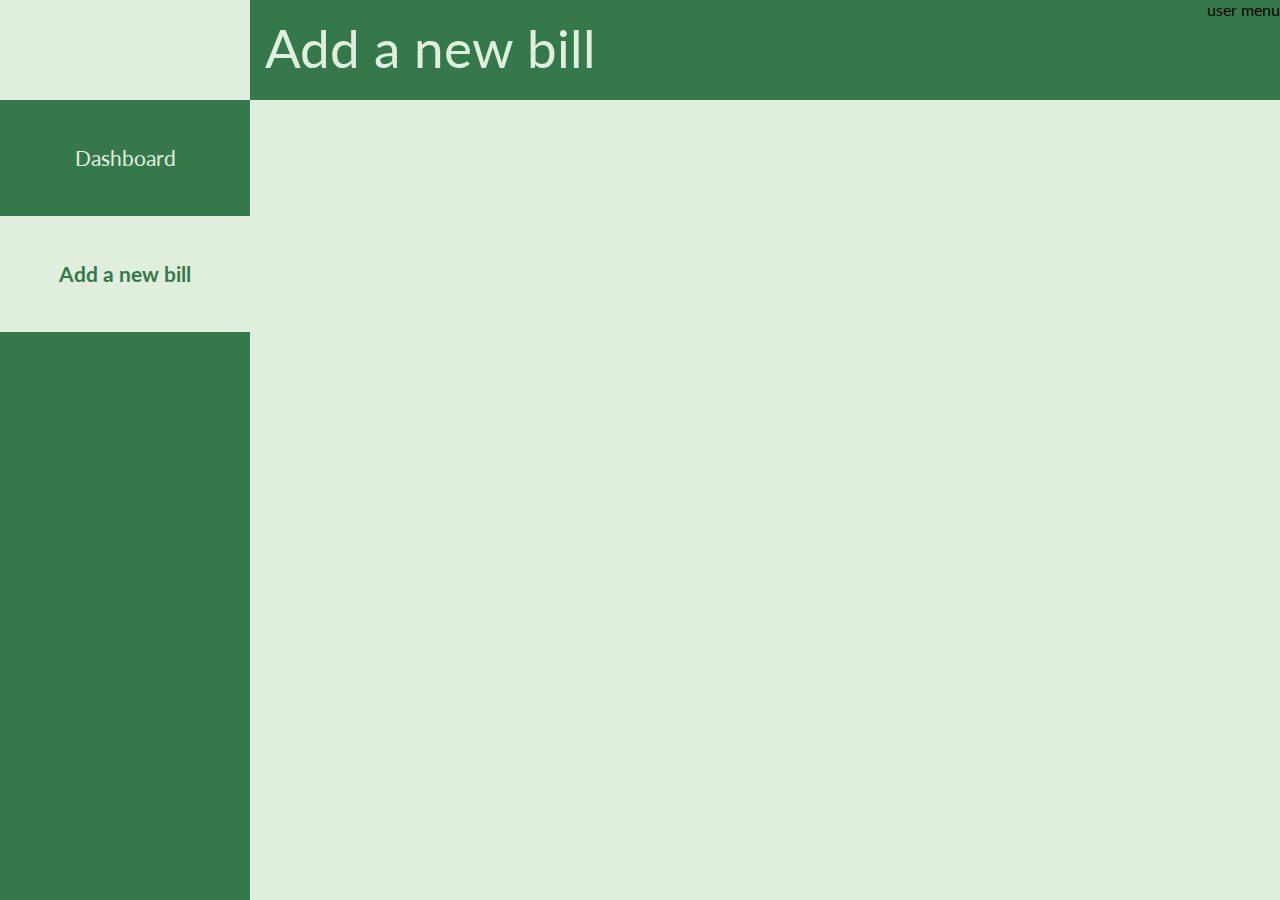
==== addbill.html @ 16d7c678 "Created more pages" ====
<!DOCTYPE html>
<html lang="en">
	<head>
		<title>Bill Track</title>
		<meta charset="utf-8" />
		<link rel="stylesheet" type="text/css" href="style.css" />
		<link href='https://fonts.googleapis.com/css?family=Lato:400,700,400italic' rel='stylesheet' type='text/css'>		
		<script src="script.js"></script>
	</head>
	<body>
		<div id="container">
			<header>
				<div id="imgTemp"></div>
				<p id="pageTitle">Add a new bill</p>
				<p id="userMenuTemp">user menu</p>
			</header>
			<div id="sidebar">
				<ul>
					<li><a href="index.html">Dashboard</a></li>
					<li class="active">Add a new bill</li>
				</ul>
			</div>
			<div id="main">

			</div>
		</div>

	</body>
</html>
---- style.css ----
/*
	COLOR PALETTE
	#35794B
*/

* {
	padding: 0;
	margin: 0;
}
body {
	font-family: 'Lato', sans-serif;
}
header {
	width: 100vw;
	height: 100px;
	background: #35794B;
}
.button {
	display: inline;
	border: 1px solid #234214;
	border-radius: 5px;
	text-decoration: none;
	color: #234214;
	background-color: #e0efdd;
	padding: 5px 25px;
}
input[type="text"] {
	border: none;
	border-radius: 5px;
	padding: 5px;
	margin-bottom: 5px;
	width: 90%;
}
#centered {
	position: absolute;
	left: 50%;
	top: 50%;
	transform: translateX(-50%) translateY(-50%);
	background-color: #35794B;
	padding: 20px 100px;
	color: #e0efdd;
}
#container {
	width: 100vw;
	height: 100vh;
	background-color: #e0efdd;
	position: relative;
}
#imgTemp {
	width: 250px;
	height: 100px;
	background-color: #e0efdd;
	display: inline-block;
}
#pageTitle {
	display: inline;
	color: #e0efdd;
	position: absolute;
	font-size: 40pt;
	margin: 15px 0 0 15px;
}
#userMenuTemp {
	float: right;
	display: inline;
}
#sidebar {
	position: absolute;
	width: 250px;
	background-color: #35794B;
	top: 100px;
	bottom: 0;
}
#sidebar li {
	list-style-type: none;
	text-align: center;
	left: 50%;
	padding: 45px 0;
	color: white;
	font-size: 16pt;
	background-color: #35794B;
}
#sidebar li a {
	color: #e0efdd;
	text-decoration: none;
}
#sidebar li:hover {
	cursor: pointer;
	background-color: #234214;
	width: 275px;
	transition: width .3s ease;
	transition: background-color .15s ease-in;
}
#sidebar li.active {
	background-color: #e0efdd;
	color: #35794B;
	font-weight: bold;
}
#sidebar li.active:hover {
	width: 250px;
	cursor: default;
}
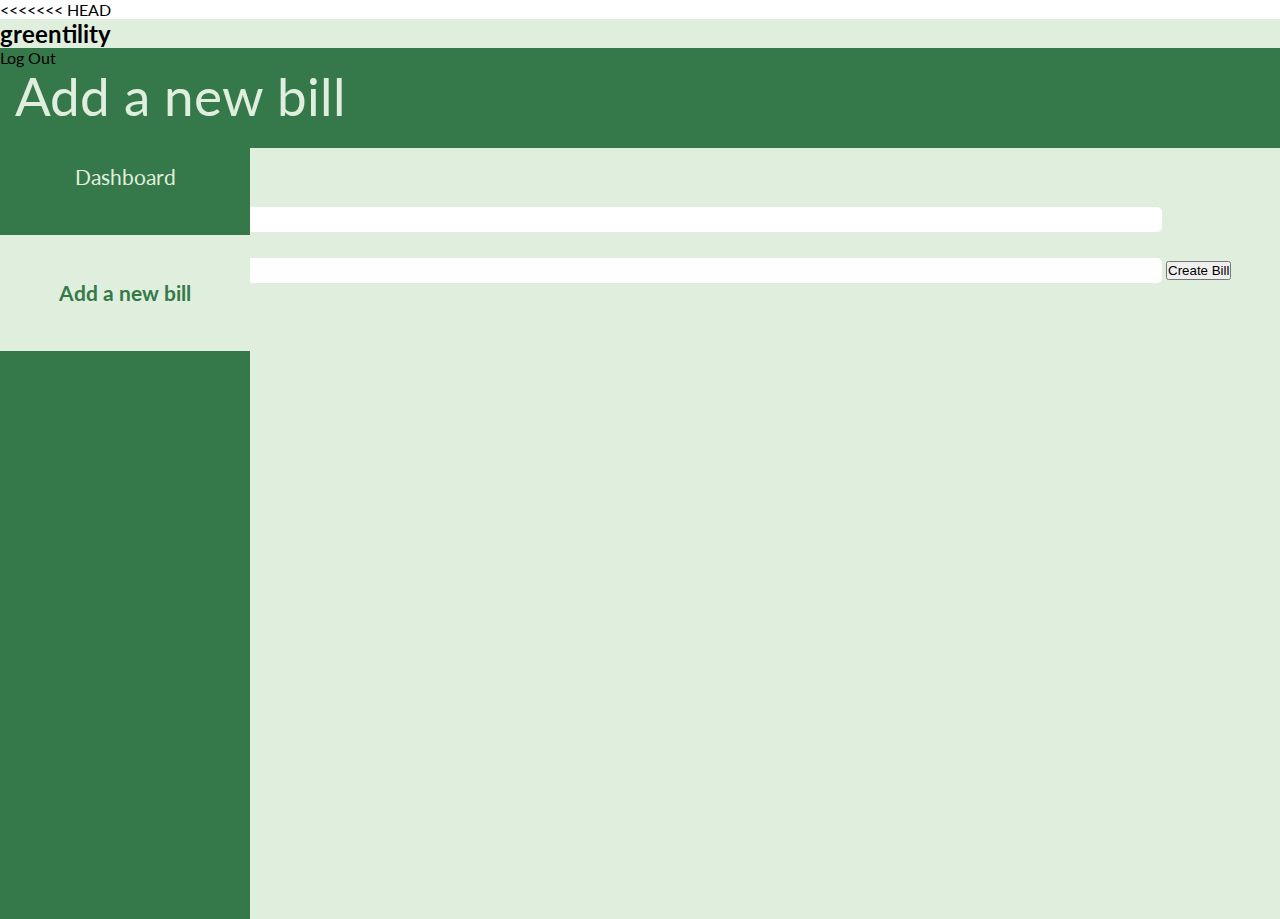
==== commit 9b751f09: "Merge remote-tracking branch 'origin/master'" ====
--- a/addbill.html
+++ b/addbill.html
@@ -4,24 +4,143 @@
 		<title>Bill Track</title>
 		<meta charset="utf-8" />
 		<link rel="stylesheet" type="text/css" href="style.css" />
-		<link href='https://fonts.googleapis.com/css?family=Lato:400,700,400italic' rel='stylesheet' type='text/css'>		
+		<link href='https://fonts.googleapis.com/css?family=Lato:400,700,400italic' rel='stylesheet' type='text/css'>	
+		<link href='https://fonts.googleapis.com/css?family=Lobster' rel='stylesheet' type='text/css'>
+		<script type="text/javascript" src="https://www.parsecdn.com/js/parse-1.4.2.min.js"></script>		
+<<<<<<< HEAD
 		<script src="script.js"></script>
+		<script type="text/javascript">
+	        function handleAddBill(AddBillForm) {
+	            var billType = AddBillForm.querySelector("select[name=type]").value;
+	            var billName = AddBillForm.querySelector("input[name=name]").value;
+=======
+		<script type="text/javascript" src="script.js"></script>
+		<script type="text/javascript">
+	        function handleAddBill(AddBillForm) {
+	        	debugger;
+	            var billType = AddBillForm.querySelector("select[name=type].value");
+	            var billName = AddBillForm.querySelector("input[name=name].value");
+>>>>>>> origin/master
+
+	            if(billName == ""){
+	            	billName = billType;
+	            }
+
+<<<<<<< HEAD
+	            console.log("info: " + billName + " " + billType);
+	            var Bills = Parse.Object.extend("Bills");
+	            var myBills = new Bills();
+	            myBills.set("name", billName);
+	            myBills.set("type", billType);
+	            myBills.set("userId", Parse.User.current().id);
+
+	            myBills.save(null, {
+					success: function(myBills) {
+						// Execute any logic that should take place after the object is saved.
+						console.log("saved!!");
+						window.location.href="./index.html";
+					},
+					error: function(myBills, error) {
+						// Execute any logic that should take place if the save fails.
+						// error is a Parse.Error with an error code and message.
+						console.log('Failed to create new object, with error code: ' + error.message);
+					}
+				});
+=======
+	            
+	            var table = new Parse.Query(Bills);
+	            table.set("name", billName);
+	            table.set("type", billType);
+	       
+	            console.log("info: ");
+
+	            
+>>>>>>> origin/master
+	        }
+
+	        function AddBillInit() {
+	            var AddBillForm = document.querySelector("#addBillForm");
+	            var AddBillSubmit = document.querySelector("#addBillSubmit");
+	            
+	            Parse.initialize("FsgP7xe2NyaWPGWQocZBErGeHZgTrQg6ohYAx4BX", "D2KxvroTInGt3aW4SEmovGOTr8U6x1BksU6Jhpiw");
+
+	            var currentUser = Parse.User.current();
+
+	            if (!currentUser) {
+	                window.location.href = "./home.html";
+	            }
+
+	            AddBillSubmit.addEventListener("click", function(e) {
+	                handleAddBill(AddBillForm);
+	                e.preventDefault();
+	                return false;
+	            });
+<<<<<<< HEAD
+
+	            var myBills = Parse.Object.extend("Bills");
+	            var query = new Parse.Query(myBills);
+	            query.equalTo("userId", currentUser.id);
+				query.find({
+					success: function(results) {
+						// Do something with the returned Parse.Object values
+						for (var i = 0; i < results.length; i++) {
+							var object = results[i];
+							var sidebarList = document.querySelector("#sidebar ul");
+							var newListItem = document.createElement("li");
+							var newText = document.createTextNode(object.get("name"));
+							newListItem.appendChild(newText);
+							sidebarList.insertBefore(newListItem, document.querySelector("#newBill"));
+
+						}
+					},
+					error: function(error) {
+						alert("Error: " + error.code + " " + error.message);
+					}
+				});
+=======
+>>>>>>> origin/master
+	        }
+	        window.onload = AddBillInit;
+		</script>
 	</head>
 	<body>
 		<div id="container">
+			<div id="logo">
+                <h2>greentility</h2>
+            </div>
 			<header>
-				<div id="imgTemp"></div>
 				<p id="pageTitle">Add a new bill</p>
-				<p id="userMenuTemp">user menu</p>
+				<p id="logOutButton">Log Out</p>
 			</header>
 			<div id="sidebar">
 				<ul>
 					<li><a href="index.html">Dashboard</a></li>
-					<li class="active">Add a new bill</li>
+					<li id="newBill" class="active">Add a new bill</li>
 				</ul>
 			</div>
 			<div id="main">
-
+				<form id="addBillForm" action="#" method="POST">
+					<label for="type">Bill Type:</label><br />
+					<select name="type">
+						<option value="Electric">Electric</option>
+						<option value="Gas">Gas</option>
+						<option value="Water">Water</option>
+						<option value="Car Payment">Car Payment</option>
+						<option value="Cable and Internet">Cable and Internet</option>
+						<option value="Cell Phone">Cell Phone</option>
+						<option value="Loan">Loan</option>
+						<option value="Other">Other</option>
+					</select><br />
+<<<<<<< HEAD
+					<label for="name">Name:<label><br />
+					<input type="text" name="name" /><br />
+					<input id="addBillSubmit" type="submit" value="Create Bill" />
+=======
+					<label for="name">Name:<label>
+					<input type="text" name="name">
+					<input type="submit" id="addBillSubmit" value="Create Bill" />
+>>>>>>> origin/master
+				</form>
 			</div>
 		</div>
 
--- a/style.css
+++ b/style.css
@@ -31,6 +31,8 @@
 	margin-bottom: 5px;
 	width: 90%;
 }
+inputs[name="name"]
+
 #centered {
 	position: absolute;
 	left: 50%;
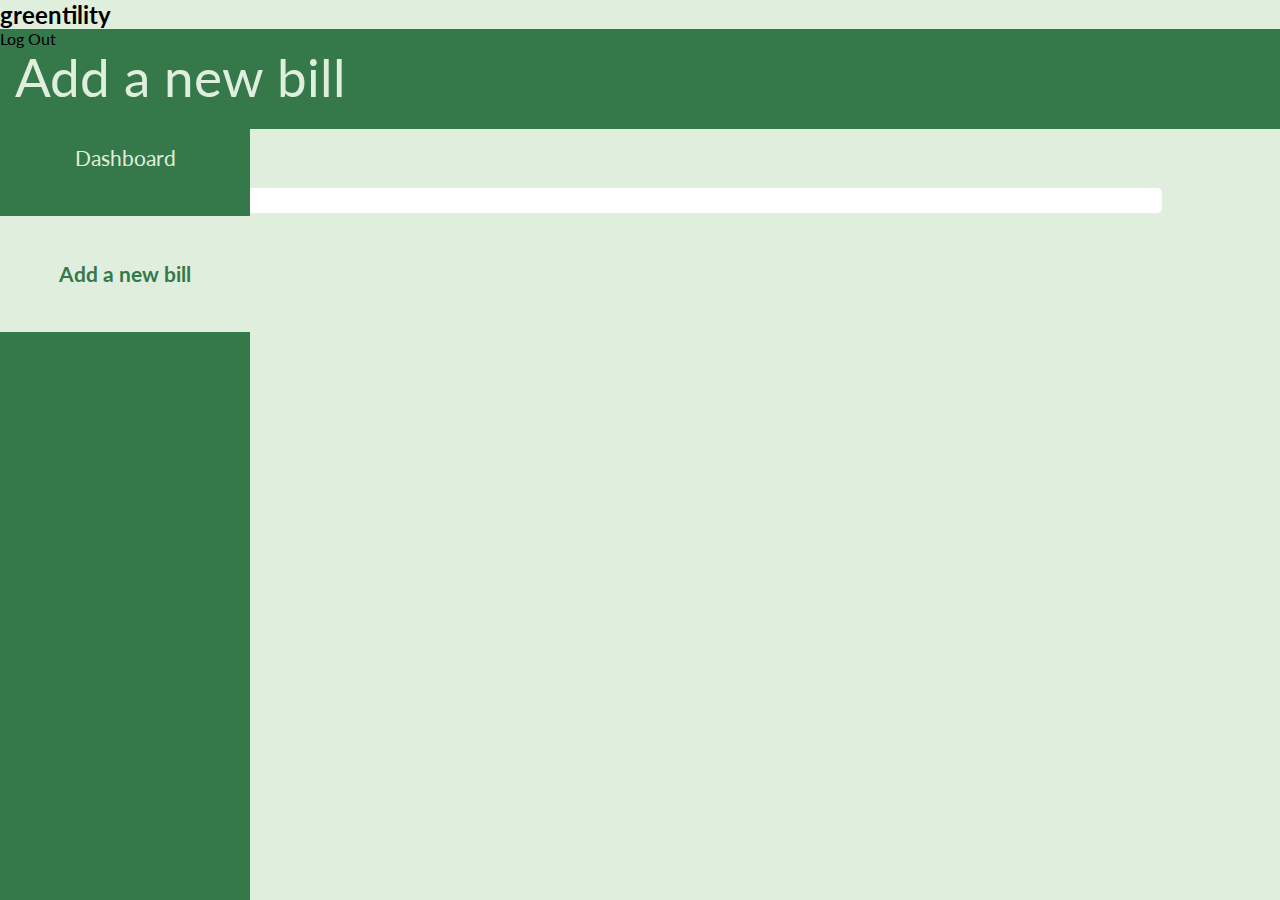
==== commit ea2db47d: "Created generic bill page." ====
--- a/addbill.html
+++ b/addbill.html
@@ -1,32 +1,22 @@
 <!DOCTYPE html>
 <html lang="en">
 	<head>
-		<title>Bill Track</title>
+		<title>greentility</title>
 		<meta charset="utf-8" />
 		<link rel="stylesheet" type="text/css" href="style.css" />
 		<link href='https://fonts.googleapis.com/css?family=Lato:400,700,400italic' rel='stylesheet' type='text/css'>	
 		<link href='https://fonts.googleapis.com/css?family=Lobster' rel='stylesheet' type='text/css'>
 		<script type="text/javascript" src="https://www.parsecdn.com/js/parse-1.4.2.min.js"></script>		
-<<<<<<< HEAD
 		<script src="script.js"></script>
 		<script type="text/javascript">
 	        function handleAddBill(AddBillForm) {
 	            var billType = AddBillForm.querySelector("select[name=type]").value;
 	            var billName = AddBillForm.querySelector("input[name=name]").value;
-=======
-		<script type="text/javascript" src="script.js"></script>
-		<script type="text/javascript">
-	        function handleAddBill(AddBillForm) {
-	        	debugger;
-	            var billType = AddBillForm.querySelector("select[name=type].value");
-	            var billName = AddBillForm.querySelector("input[name=name].value");
->>>>>>> origin/master
 
 	            if(billName == ""){
 	            	billName = billType;
 	            }
 
-<<<<<<< HEAD
 	            console.log("info: " + billName + " " + billType);
 	            var Bills = Parse.Object.extend("Bills");
 	            var myBills = new Bills();
@@ -46,16 +36,6 @@
 						console.log('Failed to create new object, with error code: ' + error.message);
 					}
 				});
-=======
-	            
-	            var table = new Parse.Query(Bills);
-	            table.set("name", billName);
-	            table.set("type", billType);
-	       
-	            console.log("info: ");
-
-	            
->>>>>>> origin/master
 	        }
 
 	        function AddBillInit() {
@@ -75,7 +55,6 @@
 	                e.preventDefault();
 	                return false;
 	            });
-<<<<<<< HEAD
 
 	            var myBills = Parse.Object.extend("Bills");
 	            var query = new Parse.Query(myBills);
@@ -87,18 +66,18 @@
 							var object = results[i];
 							var sidebarList = document.querySelector("#sidebar ul");
 							var newListItem = document.createElement("li");
+							var newLinkItem = document.createElement("a");
+							newLinkItem.setAttribute("href", "./bill.html");
 							var newText = document.createTextNode(object.get("name"));
-							newListItem.appendChild(newText);
+							newLinkItem.appendChild(newText);
+							newListItem.appendChild(newLinkItem);
 							sidebarList.insertBefore(newListItem, document.querySelector("#newBill"));
-
 						}
 					},
 					error: function(error) {
 						alert("Error: " + error.code + " " + error.message);
 					}
 				});
-=======
->>>>>>> origin/master
 	        }
 	        window.onload = AddBillInit;
 		</script>
@@ -131,18 +110,11 @@
 						<option value="Loan">Loan</option>
 						<option value="Other">Other</option>
 					</select><br />
-<<<<<<< HEAD
 					<label for="name">Name:<label><br />
 					<input type="text" name="name" /><br />
 					<input id="addBillSubmit" type="submit" value="Create Bill" />
-=======
-					<label for="name">Name:<label>
-					<input type="text" name="name">
-					<input type="submit" id="addBillSubmit" value="Create Bill" />
->>>>>>> origin/master
 				</form>
 			</div>
 		</div>
-
 	</body>
 </html>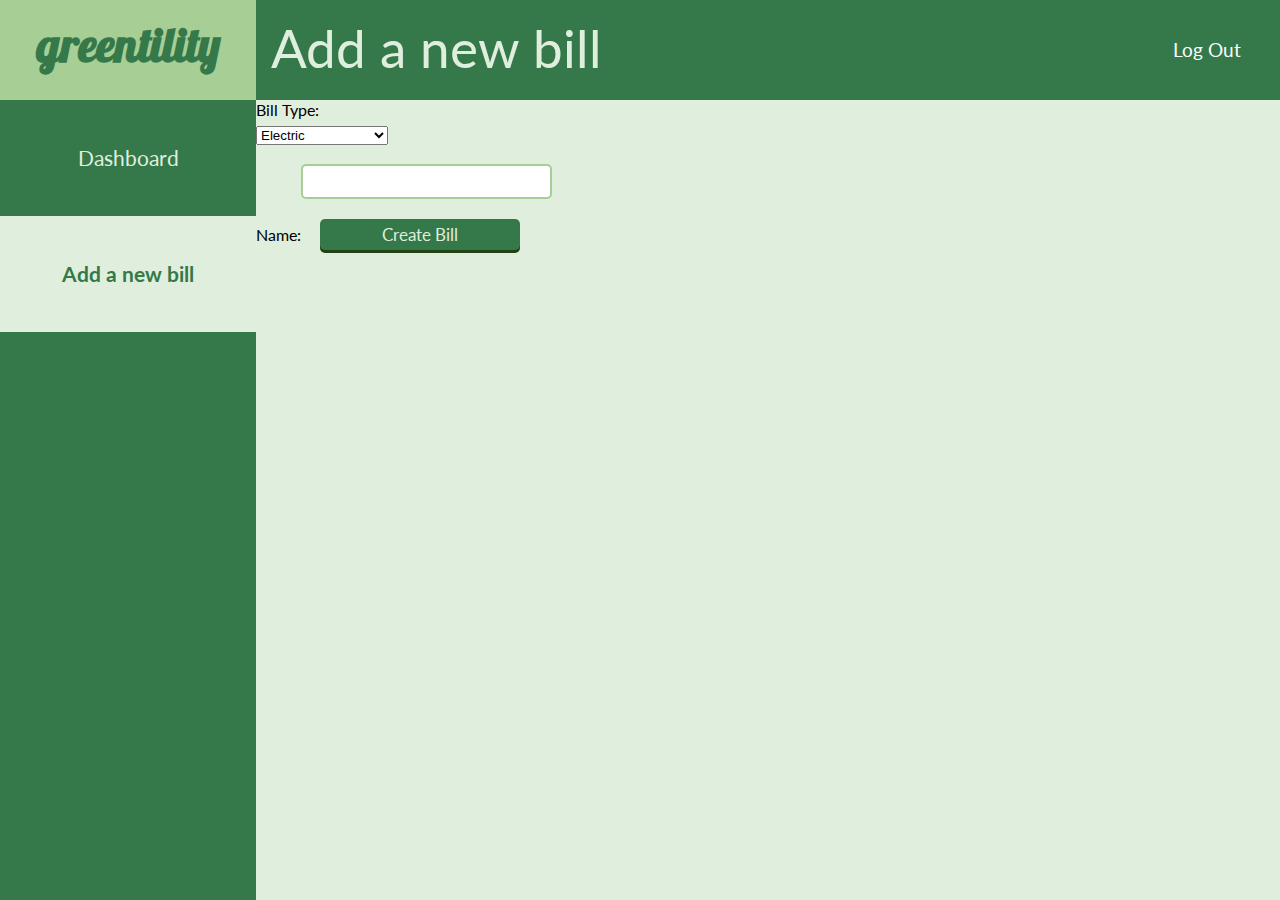
==== commit 56655355: "Changed stuff idk man" ====
--- a/addbill.html
+++ b/addbill.html
@@ -1,7 +1,7 @@
 <!DOCTYPE html>
 <html lang="en">
 	<head>
-		<title>greentility</title>
+		<title>Add Bill | Greentility</title>
 		<meta charset="utf-8" />
 		<link rel="stylesheet" type="text/css" href="style.css" />
 		<link href='https://fonts.googleapis.com/css?family=Lato:400,700,400italic' rel='stylesheet' type='text/css'>	
@@ -67,7 +67,7 @@
 							var sidebarList = document.querySelector("#sidebar ul");
 							var newListItem = document.createElement("li");
 							var newLinkItem = document.createElement("a");
-							newLinkItem.setAttribute("href", "./bill.html");
+							newLinkItem.setAttribute("href", "./bill.php?id=" + object.id);
 							var newText = document.createTextNode(object.get("name"));
 							newLinkItem.appendChild(newText);
 							newListItem.appendChild(newLinkItem);
--- a/style.css
+++ b/style.css
@@ -1,8 +1,3 @@
-/*
-	COLOR PALETTE
-	#35794B
-*/
-
 * {
 	padding: 0;
 	margin: 0;
@@ -10,10 +5,56 @@
 body {
 	font-family: 'Lato', sans-serif;
 }
+#logo {
+	width: 20%;
+	height: 100px;
+	background-color: #A6CE95;
+	float: left;
+	text-align: center;
+}
+#logo h2 {
+	color: #35794B;
+	font-family: 'Lobster', cursive;
+	font-size: 35pt;
+	margin-top: 15px;
+}
 header {
-	width: 100vw;
+	width: 80%;
 	height: 100px;
 	background: #35794B;
+	float: right;
+}
+#homeMenu, #homeButtons {
+	display: inline;
+	float: left;
+}
+#homeMenu li, #homeButtons li {
+	display: inline;
+	list-style-type: none;
+}
+#homeMenu li a, #homeButtons li a {
+	text-decoration: none;
+	color: white;
+	font-size: 14pt;
+	display: inline-block;
+	padding: 39px;
+}
+#homeMenu li a:hover, #homeButtons li a:hover, #logOutButton:hover {
+	background-color: #234214;
+	transition: background-color .3s ease;
+}
+#homeButtons {
+	float: right;
+}
+#logOutButton {
+	color: white;
+	cursor: pointer;
+	float: right;
+	font-size: 14pt;
+	padding: 39px;
+}
+.activeLink {
+	background-color: #234214;
 }
 .button {
 	display: inline;
@@ -24,35 +65,61 @@
 	background-color: #e0efdd;
 	padding: 5px 25px;
 }
-input[type="text"] {
-	border: none;
+label {
+	margin-bottom: 5px;
+	display: inline-block;
+}
+input[type="text"], input[type="password"] {
 	border-radius: 5px;
 	padding: 5px;
-	margin-bottom: 5px;
-	width: 90%;
+	margin-bottom: 10px;
+	width: 100%;
+	font-family: 'Lato', sans-serif;
+	font-size: 13pt;
+	border: 2px solid #A6CE95;
 }
-inputs[name="name"]
-
+input[type="text"]:hover, input[type="password"]:hover, input[type="text"]:focus, input[type="password"]:focus {
+	outline: none;
+	border: 2px solid #35794B;
+}
+input[type="submit"] {
+	background: #35794B;
+	border-radius: 5px;
+	color: #e0efdd;
+	padding: 5px;
+	font-family: 'Lato', sans-serif;
+	border: none;
+	font-size: 13pt;
+	width: 200px;
+	margin: 10px auto;
+	display: block;
+	cursor: pointer;
+	box-shadow: 0 3px 0px #234214;
+}
+input[type="submit"]:active {
+	transform: translateY(3px);
+	box-shadow: none;
+}
+input[type="submit"]:focus {
+	outline: none;
+}
 #centered {
 	position: absolute;
 	left: 50%;
-	top: 50%;
-	transform: translateX(-50%) translateY(-50%);
-	background-color: #35794B;
-	padding: 20px 100px;
-	color: #e0efdd;
+	top: 150px;
+	transform: translateX(-50%);
+	color: #35794B;
+	width: 450px;
+}
+#centered h1 {
+	color: #35794B;
+	text-align: center;
 }
 #container {
 	width: 100vw;
 	height: 100vh;
 	background-color: #e0efdd;
 	position: relative;
-}
-#imgTemp {
-	width: 250px;
-	height: 100px;
-	background-color: #e0efdd;
-	display: inline-block;
 }
 #pageTitle {
 	display: inline;
@@ -67,10 +134,11 @@
 }
 #sidebar {
 	position: absolute;
-	width: 250px;
+	width: 20%;
 	background-color: #35794B;
 	top: 100px;
 	bottom: 0;
+	overflow-y: scroll;
 }
 #sidebar li {
 	list-style-type: none;
@@ -80,6 +148,7 @@
 	color: white;
 	font-size: 16pt;
 	background-color: #35794B;
+	width: 100%;
 }
 #sidebar li a {
 	color: #e0efdd;
@@ -88,8 +157,6 @@
 #sidebar li:hover {
 	cursor: pointer;
 	background-color: #234214;
-	width: 275px;
-	transition: width .3s ease;
 	transition: background-color .15s ease-in;
 }
 #sidebar li.active {
@@ -98,6 +165,24 @@
 	font-weight: bold;
 }
 #sidebar li.active:hover {
-	width: 250px;
+	width: 100%;
 	cursor: default;
+}
+#main {
+	position: absolute;
+	left: 20%;
+	top: 100px;
+}
+::-webkit-scrollbar {
+    width: 12px;
+}
+ 
+::-webkit-scrollbar-track {
+    -webkit-box-shadow: inset 0 0 6px rgba(0,0,0,0.3); 
+    border-radius: 10px;
+}
+ 
+::-webkit-scrollbar-thumb {
+    border-radius: 10px;
+    -webkit-box-shadow: inset 0 0 6px rgba(0,0,0,0.5); 
 }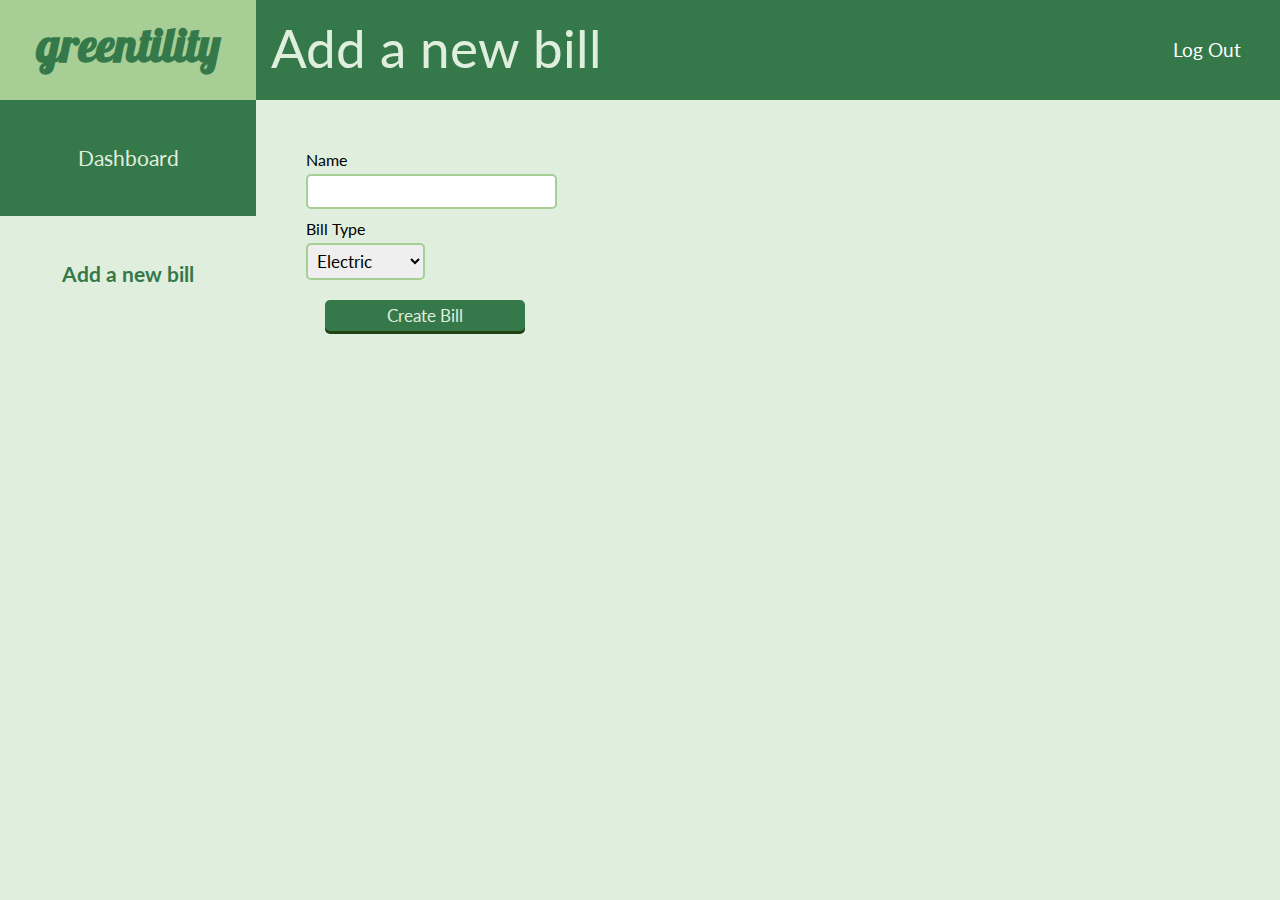
==== commit 6f2f0517: "idk what I did, 4am memory doesn't work anymore" ====
--- a/addbill.html
+++ b/addbill.html
@@ -41,10 +41,16 @@
 	        function AddBillInit() {
 	            var AddBillForm = document.querySelector("#addBillForm");
 	            var AddBillSubmit = document.querySelector("#addBillSubmit");
-	            
+	            var logOutButton = document.querySelector("#logOutButton");
 	            Parse.initialize("FsgP7xe2NyaWPGWQocZBErGeHZgTrQg6ohYAx4BX", "D2KxvroTInGt3aW4SEmovGOTr8U6x1BksU6Jhpiw");
 
 	            var currentUser = Parse.User.current();
+
+	            logOutButton.onclick = function(){
+					Parse.User.logOut();
+					window.location.href = "./home.html";
+					console.log("clicked!");
+				}; 
 
 	            if (!currentUser) {
 	                window.location.href = "./home.html";
@@ -99,8 +105,10 @@
 			</div>
 			<div id="main">
 				<form id="addBillForm" action="#" method="POST">
-					<label for="type">Bill Type:</label><br />
-					<select name="type">
+					<label for="name">Name</label><br />
+					<input class="addbillinput" type="text" name="name" /><br />
+					<label for="type">Bill Type</label><br />
+					<select class="addbillinput" name="type">
 						<option value="Electric">Electric</option>
 						<option value="Gas">Gas</option>
 						<option value="Water">Water</option>
@@ -109,9 +117,7 @@
 						<option value="Cell Phone">Cell Phone</option>
 						<option value="Loan">Loan</option>
 						<option value="Other">Other</option>
-					</select><br />
-					<label for="name">Name:<label><br />
-					<input type="text" name="name" /><br />
+					</select>
 					<input id="addBillSubmit" type="submit" value="Create Bill" />
 				</form>
 			</div>
--- a/style.css
+++ b/style.css
@@ -4,6 +4,7 @@
 }
 body {
 	font-family: 'Lato', sans-serif;
+	background-color: #e0efdd;
 }
 #logo {
 	width: 20%;
@@ -69,7 +70,7 @@
 	margin-bottom: 5px;
 	display: inline-block;
 }
-input[type="text"], input[type="password"] {
+input[type="text"], input[type="password"], select {
 	border-radius: 5px;
 	padding: 5px;
 	margin-bottom: 10px;
@@ -78,7 +79,7 @@
 	font-size: 13pt;
 	border: 2px solid #A6CE95;
 }
-input[type="text"]:hover, input[type="password"]:hover, input[type="text"]:focus, input[type="password"]:focus {
+input[type="text"]:hover, input[type="password"]:hover, input[type="text"]:focus, input[type="password"]:focus, select:focus {
 	outline: none;
 	border: 2px solid #35794B;
 }
@@ -103,6 +104,9 @@
 input[type="submit"]:focus {
 	outline: none;
 }
+.addbillinput {
+	width: 50%;
+}
 #centered {
 	position: absolute;
 	left: 50%;
@@ -116,8 +120,8 @@
 	text-align: center;
 }
 #container {
-	width: 100vw;
-	height: 100vh;
+	width: 100%;
+	min-height: 100%;
 	background-color: #e0efdd;
 	position: relative;
 }
@@ -138,7 +142,6 @@
 	background-color: #35794B;
 	top: 100px;
 	bottom: 0;
-	overflow-y: scroll;
 }
 #sidebar li {
 	list-style-type: none;
@@ -172,17 +175,16 @@
 	position: absolute;
 	left: 20%;
 	top: 100px;
+	background-color: #e0efdd;
+	padding: 50px;
 }
 ::-webkit-scrollbar {
-    width: 12px;
+    width: 8px;
 }
- 
 ::-webkit-scrollbar-track {
-    -webkit-box-shadow: inset 0 0 6px rgba(0,0,0,0.3); 
-    border-radius: 10px;
+    background-color: #e0efdd;
 }
- 
 ::-webkit-scrollbar-thumb {
-    border-radius: 10px;
-    -webkit-box-shadow: inset 0 0 6px rgba(0,0,0,0.5); 
+    background-color: #234214;
+    width: 5px;
 }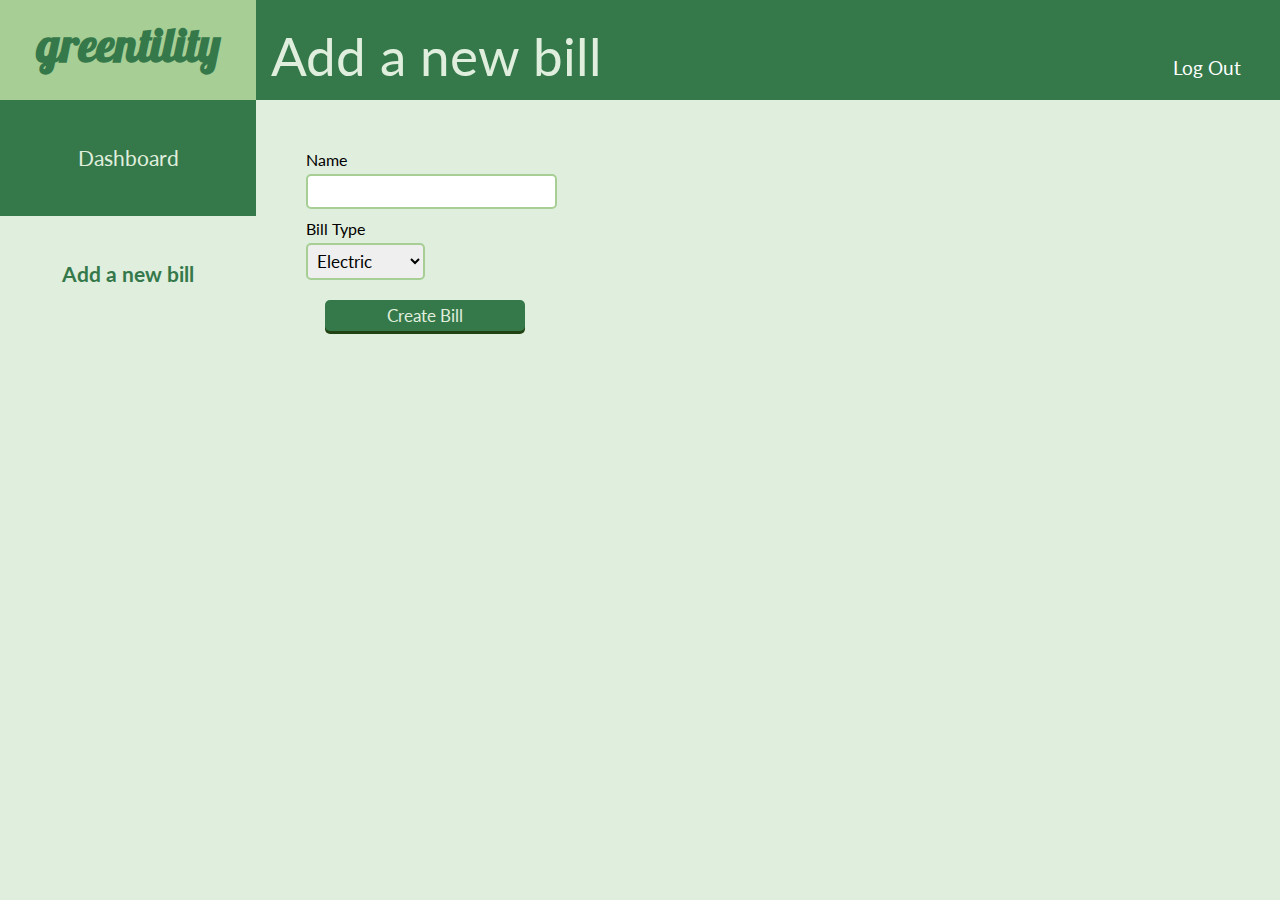
==== commit 48218b4f: "users must now be logged in to access data entries!!!" ====
--- a/addbill.html
+++ b/addbill.html
@@ -54,6 +54,7 @@
 
 	            if (!currentUser) {
 	                window.location.href = "./home.html";
+	                throw new Error("Must be logged in!");
 	            }
 
 	            AddBillSubmit.addEventListener("click", function(e) {
--- a/style.css
+++ b/style.css
@@ -5,6 +5,9 @@
 body {
 	font-family: 'Lato', sans-serif;
 	background-color: #e0efdd;
+}
+a, a:hover, a:active, a:focus, a:visited {
+	text-decoration: none;
 }
 #logo {
 	width: 20%;
@@ -70,7 +73,7 @@
 	margin-bottom: 5px;
 	display: inline-block;
 }
-input[type="text"], input[type="password"], select {
+input[type="text"], input[type="password"], select, textarea {
 	border-radius: 5px;
 	padding: 5px;
 	margin-bottom: 10px;
@@ -79,7 +82,7 @@
 	font-size: 13pt;
 	border: 2px solid #A6CE95;
 }
-input[type="text"]:hover, input[type="password"]:hover, input[type="text"]:focus, input[type="password"]:focus, select:focus {
+input[type="text"]:hover, input[type="password"]:hover, input[type="text"]:focus, input[type="password"]:focus, select:focus, textarea:focus, textarea:hover {
 	outline: none;
 	border: 2px solid #35794B;
 }
@@ -104,6 +107,7 @@
 input[type="submit"]:focus {
 	outline: none;
 }
+
 .addbillinput {
 	width: 50%;
 }
@@ -187,4 +191,27 @@
 ::-webkit-scrollbar-thumb {
     background-color: #234214;
     width: 5px;
+}
+.grid-item { 
+	width: 150px; 
+	background-color: rgba(0,0,0,.2);
+	padding: 15px;
+	margin: 15px;
+}
+.grid-item--width2 { 
+	width: 300px; 
+}
+p {
+	margin: 15px 0;
+	font-size: 13pt;
+	line-height: 1.5em;
+}
+
+table {
+	background-color: #A6CE95;
+	border-collapse: collapse;
+}
+td, th {
+	padding: 10px;
+	border: 1px solid #35794B;
 }